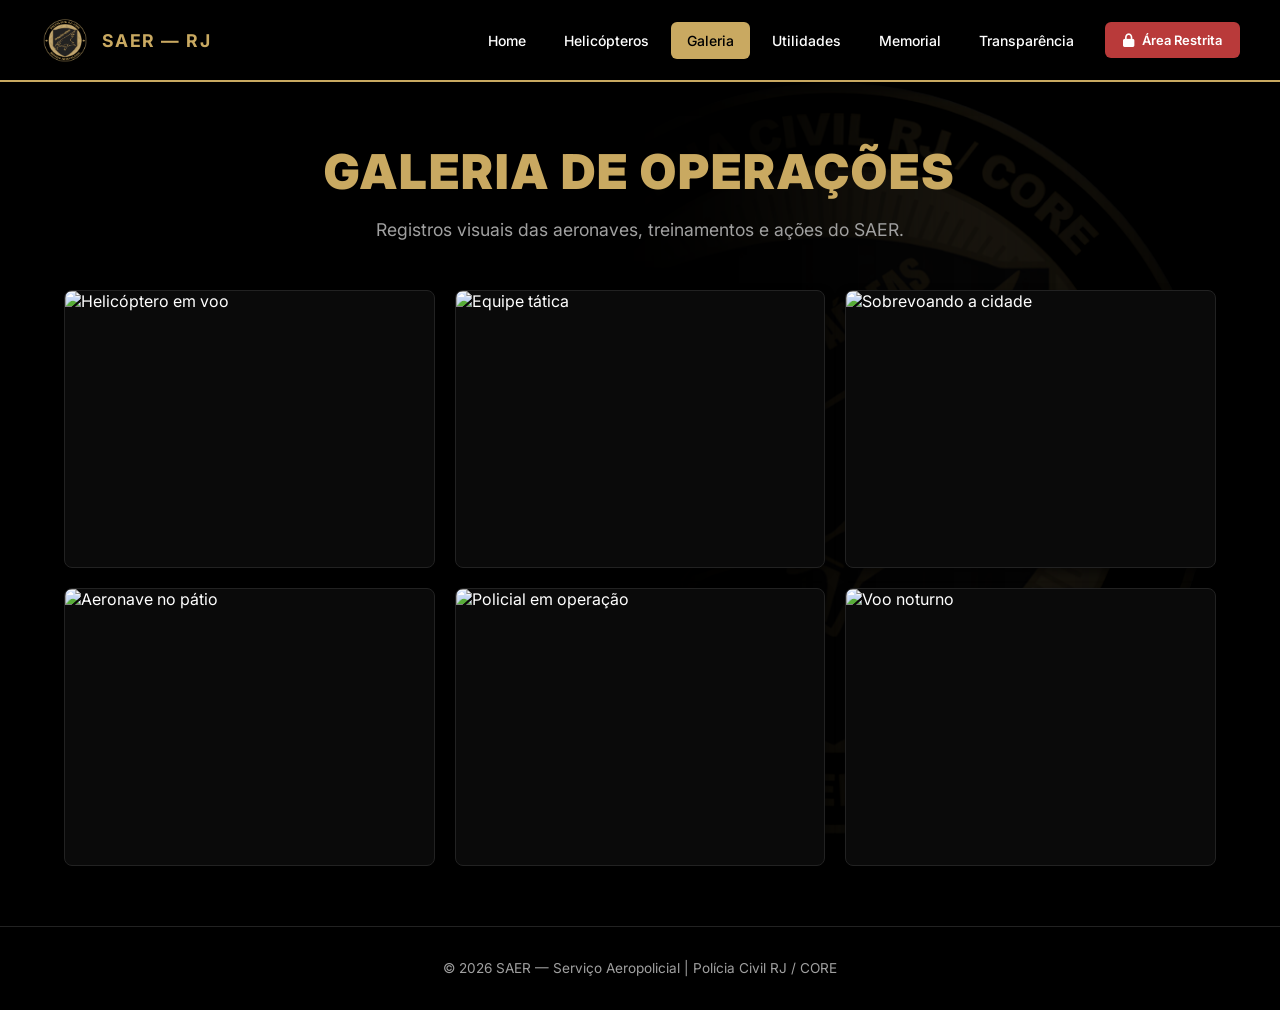
==== galeria.html @ 95dde811 "att" ====
<!DOCTYPE html>
<html lang="pt-BR">

<head>
    <meta charset="UTF-8">
    <meta name="viewport" content="width=device-width, initial-scale=1.0">
    <title>Galeria — SAER</title>
    <link rel="icon" type="image/png" href="img/favicon.png">

    <link rel="preconnect" href="https://fonts.googleapis.com">
    <link rel="preconnect" href="https://fonts.gstatic.com" crossorigin>
    <link href="https://fonts.googleapis.com/css2?family=Inter:wght@400;500;600;700;900&display=swap" rel="stylesheet">
    <link rel="stylesheet" href="https://cdnjs.cloudflare.com/ajax/libs/font-awesome/6.5.1/css/all.min.css">

    <!-- Apenas o CSS do site -->
    <link rel="stylesheet" href="css/style.css">
</head>

<body class="site-body">

    <!-- HEADER PADRÃO -->
    <header>
        <div class="header-container">
            <!-- Logo -->
            <a href="home.html" class="logo">
                <img src="img/saer-logo.png" alt="Logo SAER">
                <span>SAER — RJ</span>
            </a>

            <!-- Menu de Navegação -->
            <nav id="main-nav">
                <ul>
                    <!-- Como tudo está na raiz, os links são diretos -->
                    <li><a href="home.html">Home</a></li>
                    <li><a href="helicopteros.html">Helicópteros</a></li>
                    <li><a href="galeria.html" class="active">Galeria</a></li>
                    <li><a href="utilidades.html">Utilidades</a></li>
                    <li><a href="memorial.html">Memorial</a></li>
                    <li><a href="transparencia.html">Transparência</a></li>
                </ul>
                <!-- Botão Área Restrita -->
                <div class="nav-actions">
                    <a href="index.html" class="btn-login">
                        <i class="fas fa-lock"></i> Área Restrita
                    </a>
                </div>
            </nav>

            <!-- Botão Hamburger -->
            <button class="menu-toggle" id="menu-toggle" aria-label="Abrir menu">
                <i class="fas fa-bars"></i>
            </button>
        </div>
    </header>

    <!-- CONTEÚDO DA GALERIA -->
    <main class="page-container">

        <div class="page-header">
            <h1 class="page-title">Galeria de Operações</h1>
            <p class="page-subtitle">Registros visuais das aeronaves, treinamentos e ações do SAER.</p>
        </div>

        <div class="gallery-grid">
            <!-- FOTO 1 -->
            <div class="gallery-item" onclick="abrirLightbox(this)">
                <img src="https://images.unsplash.com/photo-1599578622102-59c62f4b7d25?q=80&w=800&auto=format&fit=crop"
                    alt="Helicóptero em voo">
                <div class="gallery-overlay">
                    <i class="fa-solid fa-magnifying-glass-plus"></i>
                </div>
            </div>

            <!-- FOTO 2 -->
            <div class="gallery-item" onclick="abrirLightbox(this)">
                <img src="https://images.unsplash.com/photo-1533240332313-0db49b459ad6?q=80&w=800&auto=format&fit=crop"
                    alt="Equipe tática">
                <div class="gallery-overlay">
                    <i class="fa-solid fa-magnifying-glass-plus"></i>
                </div>
            </div>

            <!-- FOTO 3 -->
            <div class="gallery-item" onclick="abrirLightbox(this)">
                <img src="https://images.unsplash.com/photo-1583506636520-7a39cbdb50c7?q=80&w=800&auto=format&fit=crop"
                    alt="Sobrevoando a cidade">
                <div class="gallery-overlay">
                    <i class="fa-solid fa-magnifying-glass-plus"></i>
                </div>
            </div>

            <!-- FOTO 4 -->
            <div class="gallery-item" onclick="abrirLightbox(this)">
                <img src="https://images.unsplash.com/photo-1541888078693-01865a69f943?q=80&w=800&auto=format&fit=crop"
                    alt="Aeronave no pátio">
                <div class="gallery-overlay">
                    <i class="fa-solid fa-magnifying-glass-plus"></i>
                </div>
            </div>

            <!-- FOTO 5 -->
            <div class="gallery-item" onclick="abrirLightbox(this)">
                <img src="https://images.unsplash.com/photo-1508669232494-291f961df3d7?q=80&w=800&auto=format&fit=crop"
                    alt="Policial em operação">
                <div class="gallery-overlay">
                    <i class="fa-solid fa-magnifying-glass-plus"></i>
                </div>
            </div>

            <!-- FOTO 6 -->
            <div class="gallery-item" onclick="abrirLightbox(this)">
                <img src="https://images.unsplash.com/photo-1618090584176-7132b9911657?q=80&w=800&auto=format&fit=crop"
                    alt="Voo noturno">
                <div class="gallery-overlay">
                    <i class="fa-solid fa-magnifying-glass-plus"></i>
                </div>
            </div>
        </div>

    </main>

    <!-- LIGHTBOX (Tela cheia da imagem) -->
    <div id="lightbox" class="lightbox" onclick="fecharLightbox()">
        <span class="lightbox-close">&times;</span>
        <img class="lightbox-content" id="lightbox-img">
    </div>

    <!-- FOOTER -->
    <footer class="site-footer">
        <p>&copy; 2026 SAER — Serviço Aeropolicial | Polícia Civil RJ / CORE</p>
    </footer>

    <!-- SCRIPTS -->
    <script>
        // Menu Mobile
        const menuToggle = document.getElementById('menuToggle');
        const navMenu = document.querySelector('nav');
        if (menuToggle && navMenu) {
            menuToggle.addEventListener('click', () => {
                navMenu.classList.toggle('open');
                const icon = menuToggle.querySelector('i');
                if (navMenu.classList.contains('open')) {
                    icon.classList.replace('fa-bars', 'fa-xmark');
                } else {
                    icon.classList.replace('fa-xmark', 'fa-bars');
                }
            });
        }

        // Lógica do Lightbox (Ampliar Imagem)
        function abrirLightbox(element) {
            const imgSrc = element.querySelector('img').src;
            document.getElementById('lightbox-img').src = imgSrc;
            document.getElementById('lightbox').style.display = 'flex';
        }

        function fecharLightbox() {
            document.getElementById('lightbox').style.display = 'none';
        }
    </script>
</body>

</html>
---- css/style.css ----
/* ============================================================
   SAER — SITE PÚBLICO (CSS ÚNICO E DEFINITIVO)
   ============================================================ */

:root {
    --preto: #000000;
    --preto-card: #0a0a0a;
    --dourado: #c9a961;
    --dourado-hover: #e6c453;
    --vermelho: #b93a3a;
    --texto: #ffffff;
    --texto-muted: #a0a0a0;
    --borda: #222222;
    --header-bg: #000000;
}

body.site-body {
    margin: 0;
    padding: 0;
    box-sizing: border-box;
    font-family: 'Inter', sans-serif;
    background-color: var(--preto);
    color: var(--texto);
    min-height: 100vh;
    display: flex;
    flex-direction: column;

    /* Fundo com a imagem e a máscara preta na esquerda */
    background-image: url('../img/bgSAER2.png');
    background-size: cover;
    background-position: right center;
    background-repeat: no-repeat;
    background-attachment: fixed;
    box-shadow: inset 1000px 0 1000px -100px #000000;
    overflow-x: hidden;
}

body.site-body * {
    box-sizing: border-box;
}

/* ============================================================
   HEADER E NAVBAR
   ============================================================ */
header {
    background: var(--header-bg);
    border-bottom: 2px solid var(--dourado);
    position: sticky;
    top: 0;
    z-index: 1000;
    box-shadow: 0 4px 20px rgba(0, 0, 0, .9);
    width: 100%;
}

.header-container {
    max-width: 1400px;
    margin: 0 auto;
    padding: 0 40px;
    height: 80px;
    display: flex;
    align-items: center;
    justify-content: space-between;
}

.logo {
    display: flex;
    align-items: center;
    gap: 12px;
    text-decoration: none;
    color: var(--dourado);
    font-weight: 700;
    font-size: 1.1rem;
    letter-spacing: 1.5px;
    white-space: nowrap;
}

.logo img {
    height: 50px;
    width: auto;
}

nav {
    display: flex;
    justify-content: flex-end;
}

nav ul {
    display: flex;
    align-items: center;
    list-style: none;
    margin: 0;
    padding: 0;
    gap: 6px;
}

nav a {
    color: var(--texto);
    text-decoration: none;
    padding: 10px 16px;
    border-radius: 6px;
    font-weight: 500;
    font-size: 14px;
    transition: .25s;
    white-space: nowrap;
}

nav a:hover,
nav a.active {
    background: var(--dourado);
    color: #000;
}

.nav-actions {
    display: flex;
    align-items: center;
    margin-left: 15px;
}

.btn-login {
    background: var(--vermelho);
    color: #fff;
    padding: 10px 18px;
    border-radius: 6px;
    font-weight: 600;
    font-size: 13px;
    border: none;
    cursor: pointer;
    transition: .25s;
    display: inline-flex;
    align-items: center;
    gap: 8px;
    text-decoration: none;
}

.btn-login:hover {
    background: #8f2b2b;
}

.menu-toggle {
    display: none;
    background: transparent;
    border: none;
    color: var(--dourado);
    font-size: 24px;
    cursor: pointer;
    padding: 8px;
}

/* ============================================================
   CONTEÚDO DO HOME (HERO)
   ============================================================ */
.hero-container {
    display: flex;
    flex: 1;
    align-items: center;
    padding: 0 8%;
    max-width: 1600px;
    margin: 0 auto;
    width: 100%;
    position: relative;
    z-index: 2;
}

.hero-text {
    max-width: 550px;
    z-index: 2;
}

.hero-title {
    font-size: 5.5rem;
    font-weight: 900;
    color: var(--dourado);
    margin: 0;
    line-height: 0.9;
    letter-spacing: 2px;
}

.hero-subtitle {
    font-size: 1.6rem;
    color: #d9c088;
    margin: 10px 0 20px 0;
    font-weight: 700;
}

.hero-quote {
    font-size: 1.3rem;
    color: #e8d5a7;
    font-style: italic;
    font-weight: 700;
    margin-bottom: 20px;
}

.hero-description {
    color: #cccccc;
    font-size: 1rem;
    line-height: 1.6;
    margin-bottom: 40px;
}

.hero-buttons {
    display: flex;
    gap: 20px;
}

.btn-outline {
    padding: 12px 24px;
    border: 1px solid var(--dourado);
    color: var(--dourado);
    text-decoration: none;
    font-weight: 700;
    font-size: 0.9rem;
    text-transform: uppercase;
    letter-spacing: 1px;
    background: transparent;
    border-radius: 4px;
    transition: all 0.2s;
}

.btn-outline:hover {
    background: var(--dourado);
    color: #111;
}

/* ============================================================
   PÁGINAS INTERNAS (GALERIA, REGRAS, ETC)
   ============================================================ */
.page-container {
    flex: 1;
    padding: 60px 5%;
    max-width: 1400px;
    margin: 0 auto;
    width: 100%;
    z-index: 2;
    position: relative;
}

.page-header {
    text-align: center;
    margin-bottom: 50px;
}

.page-title {
    color: var(--dourado);
    font-size: 3rem;
    font-weight: 900;
    margin: 0 0 10px 0;
    text-transform: uppercase;
    letter-spacing: 2px;
}

.page-subtitle {
    color: var(--texto-muted);
    font-size: 1.1rem;
}

/* ============================================================
   GALERIA E LIGHTBOX
   ============================================================ */
.gallery-grid {
    display: grid;
    grid-template-columns: repeat(auto-fill, minmax(320px, 1fr));
    gap: 20px;
}

.gallery-item {
    position: relative;
    border-radius: 8px;
    overflow: hidden;
    border: 1px solid var(--borda);
    cursor: pointer;
    aspect-ratio: 4/3;
    box-shadow: 0 4px 10px rgba(0, 0, 0, 0.5);
    background: var(--preto-card);
}

.gallery-item img {
    width: 100%;
    height: 100%;
    object-fit: cover;
    transition: transform 0.4s ease;
}

.gallery-item:hover img {
    transform: scale(1.1);
}

.gallery-overlay {
    position: absolute;
    inset: 0;
    background: rgba(201, 169, 97, 0.7);
    display: flex;
    align-items: center;
    justify-content: center;
    opacity: 0;
    transition: opacity 0.3s ease;
}

.gallery-item:hover .gallery-overlay {
    opacity: 1;
}

.gallery-overlay i {
    color: #000;
    font-size: 2rem;
    transform: translateY(20px);
    transition: transform 0.3s ease;
}

.gallery-item:hover .gallery-overlay i {
    transform: translateY(0);
}

.lightbox {
    display: none;
    position: fixed;
    z-index: 9999;
    inset: 0;
    background: rgba(0, 0, 0, 0.95);
    align-items: center;
    justify-content: center;
    cursor: zoom-out;
}

.lightbox-content {
    max-width: 90%;
    max-height: 90vh;
    border-radius: 8px;
    box-shadow: 0 0 50px rgba(201, 169, 97, 0.3);
    animation: zoomIn 0.3s ease;
}

.lightbox-close {
    position: absolute;
    top: 20px;
    right: 40px;
    color: var(--dourado);
    font-size: 50px;
    font-weight: bold;
    cursor: pointer;
    transition: 0.2s;
}

.lightbox-close:hover {
    color: #fff;
}

@keyframes zoomIn {
    from {
        transform: scale(0.8);
        opacity: 0;
    }

    to {
        transform: scale(1);
        opacity: 1;
    }
}

/* ============================================================
   FOOTER
   ============================================================ */
.site-footer {
    text-align: center;
    padding: 20px;
    color: var(--texto-muted);
    font-size: 0.85rem;
    background: var(--preto);
    border-top: 1px solid var(--borda);
    margin-top: auto;
    z-index: 2;
}

/* ============================================================
   RESPONSIVIDADE
   ============================================================ */
@media (max-width: 1024px) {
    .header-container {
        padding: 0 20px;
    }

    .hero-title {
        font-size: 4rem;
    }

    .hero-container {
        padding: 60px 5%;
        flex-direction: column;
        text-align: center;
        box-shadow: none;
        background-color: rgba(0, 0, 0, 0.9);
    }

    .hero-buttons {
        justify-content: center;
    }

    .page-title {
        font-size: 2.5rem;
    }

    .gallery-grid {
        grid-template-columns: repeat(auto-fill, minmax(250px, 1fr));
    }
}

@media (max-width: 950px) {
    .menu-toggle {
        display: block;
    }

    nav {
        position: absolute;
        top: 100%;
        left: 0;
        right: 0;
        background: var(--header-bg);
        border-bottom: 2px solid var(--dourado);
        padding: 0 20px;
        max-height: 0;
        overflow: hidden;
        transition: max-height .35s ease, padding .35s ease;
        display: block;
    }

    nav.open {
        max-height: 600px;
        padding: 20px;
    }

    nav ul {
        flex-direction: column;
        align-items: stretch;
    }

    nav a {
        display: block;
        padding: 14px 12px;
        border-bottom: 1px solid var(--borda);
        border-radius: 0;
    }

    nav a:hover,
    nav a.active {
        border-radius: 6px;
    }

    .nav-actions {
        margin: 15px 0 0;
        padding: 15px 0 0;
        border-top: 1px solid var(--borda);
        flex-direction: column;
    }

    .btn-login {
        width: 100%;
        justify-content: center;
    }
}

@media (max-width: 480px) {
    .logo span {
        font-size: 13px;
    }

    .hero-title {
        font-size: 3.5rem;
    }

    .hero-buttons {
        flex-direction: column;
    }
}
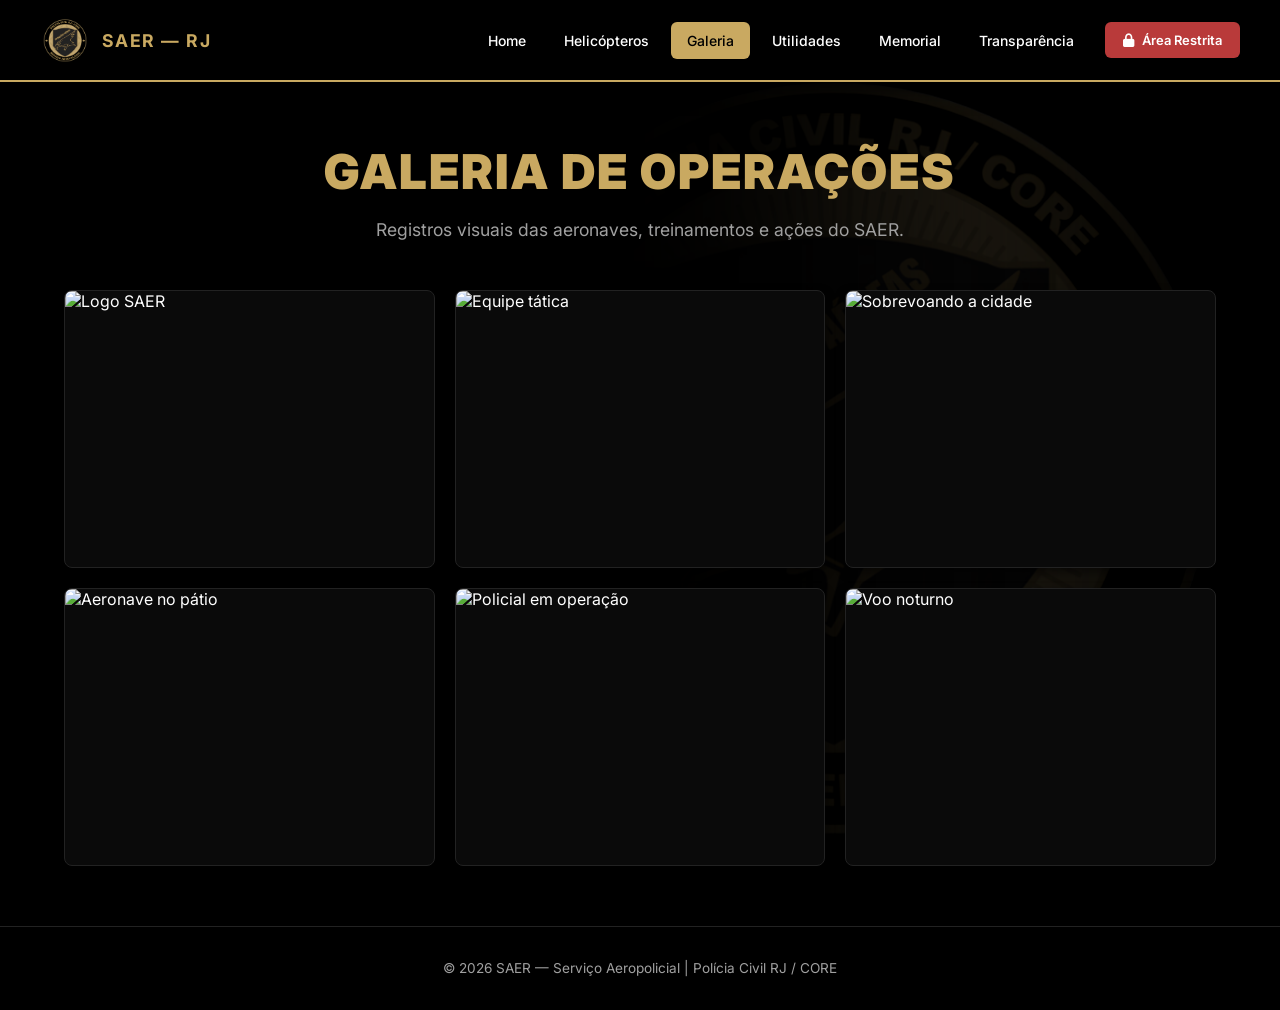
==== commit ec9c8597: "att" ====
--- a/galeria.html
+++ b/galeria.html
@@ -64,8 +64,8 @@
         <div class="gallery-grid">
             <!-- FOTO 1 -->
             <div class="gallery-item" onclick="abrirLightbox(this)">
-                <img src="https://images.unsplash.com/photo-1599578622102-59c62f4b7d25?q=80&w=800&auto=format&fit=crop"
-                    alt="Helicóptero em voo">
+                <img src="https://i.imgur.com/JYMERS9.png"
+                    alt="Logo SAER">
                 <div class="gallery-overlay">
                     <i class="fa-solid fa-magnifying-glass-plus"></i>
                 </div>
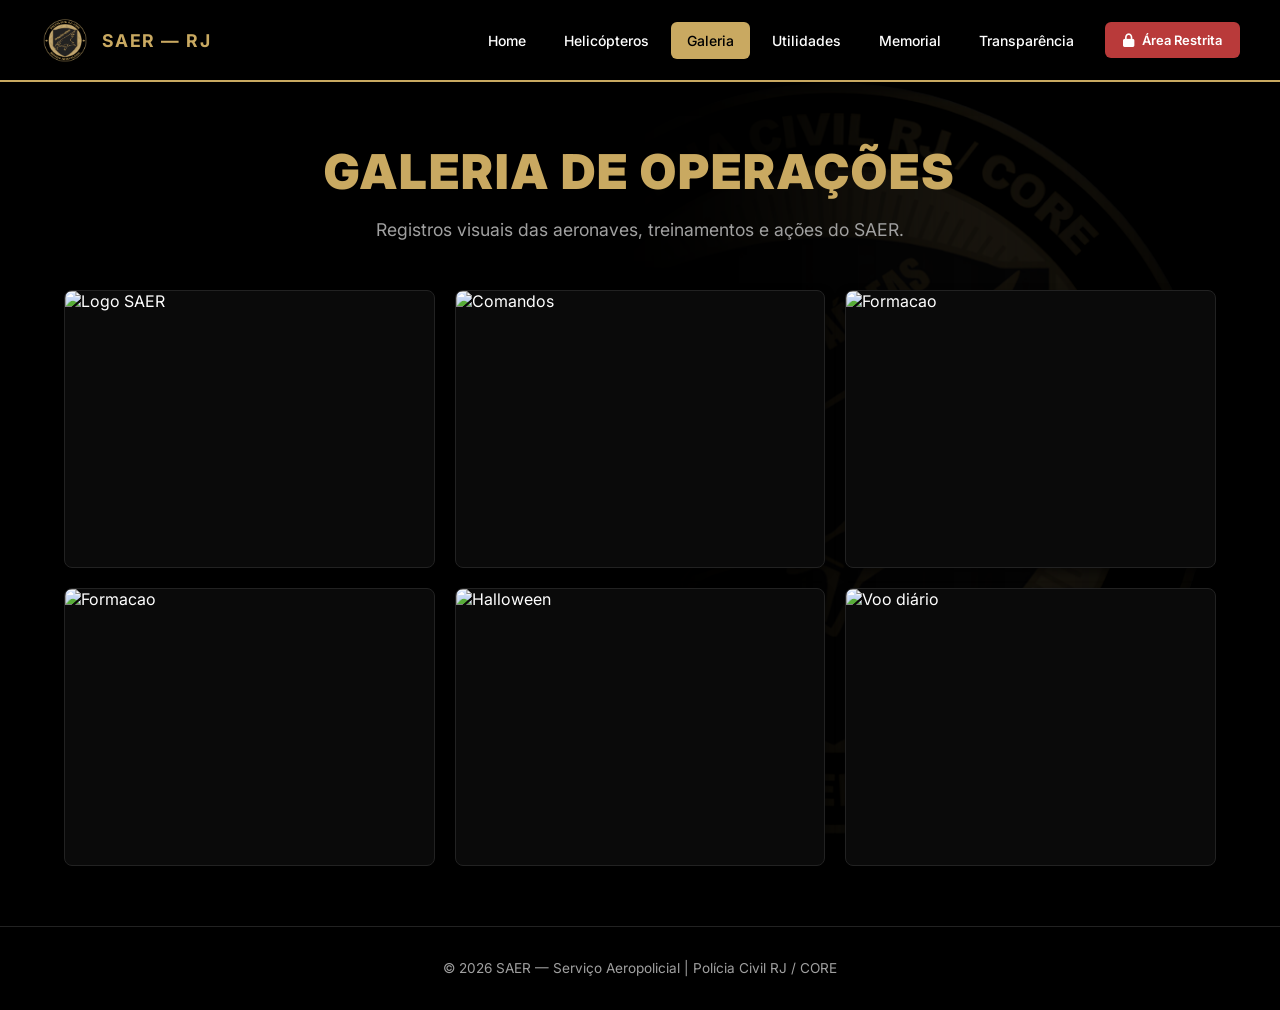
==== commit 2389accb: "att" ====
--- a/galeria.html
+++ b/galeria.html
@@ -73,8 +73,8 @@
 
             <!-- FOTO 2 -->
             <div class="gallery-item" onclick="abrirLightbox(this)">
-                <img src="https://images.unsplash.com/photo-1533240332313-0db49b459ad6?q=80&w=800&auto=format&fit=crop"
-                    alt="Equipe tática">
+                <img src="https://i.imgur.com/QiDxAuN.png"
+                    alt="Comandos">
                 <div class="gallery-overlay">
                     <i class="fa-solid fa-magnifying-glass-plus"></i>
                 </div>
@@ -82,8 +82,8 @@
 
             <!-- FOTO 3 -->
             <div class="gallery-item" onclick="abrirLightbox(this)">
-                <img src="https://images.unsplash.com/photo-1583506636520-7a39cbdb50c7?q=80&w=800&auto=format&fit=crop"
-                    alt="Sobrevoando a cidade">
+                <img src="https://i.imgur.com/LXYaLKg.png"
+                    alt="Formacao">
                 <div class="gallery-overlay">
                     <i class="fa-solid fa-magnifying-glass-plus"></i>
                 </div>
@@ -91,8 +91,8 @@
 
             <!-- FOTO 4 -->
             <div class="gallery-item" onclick="abrirLightbox(this)">
-                <img src="https://images.unsplash.com/photo-1541888078693-01865a69f943?q=80&w=800&auto=format&fit=crop"
-                    alt="Aeronave no pátio">
+                <img src="https://i.imgur.com/NqF2NLX.png"
+                    alt="Formacao">
                 <div class="gallery-overlay">
                     <i class="fa-solid fa-magnifying-glass-plus"></i>
                 </div>
@@ -100,8 +100,8 @@
 
             <!-- FOTO 5 -->
             <div class="gallery-item" onclick="abrirLightbox(this)">
-                <img src="https://images.unsplash.com/photo-1508669232494-291f961df3d7?q=80&w=800&auto=format&fit=crop"
-                    alt="Policial em operação">
+                <img src="https://i.imgur.com/JW29Vq9.png"
+                    alt="Halloween">
                 <div class="gallery-overlay">
                     <i class="fa-solid fa-magnifying-glass-plus"></i>
                 </div>
@@ -109,8 +109,8 @@
 
             <!-- FOTO 6 -->
             <div class="gallery-item" onclick="abrirLightbox(this)">
-                <img src="https://images.unsplash.com/photo-1618090584176-7132b9911657?q=80&w=800&auto=format&fit=crop"
-                    alt="Voo noturno">
+                <img src="https://i.imgur.com/XMGHpqU.png"
+                    alt="Voo diário">
                 <div class="gallery-overlay">
                     <i class="fa-solid fa-magnifying-glass-plus"></i>
                 </div>
